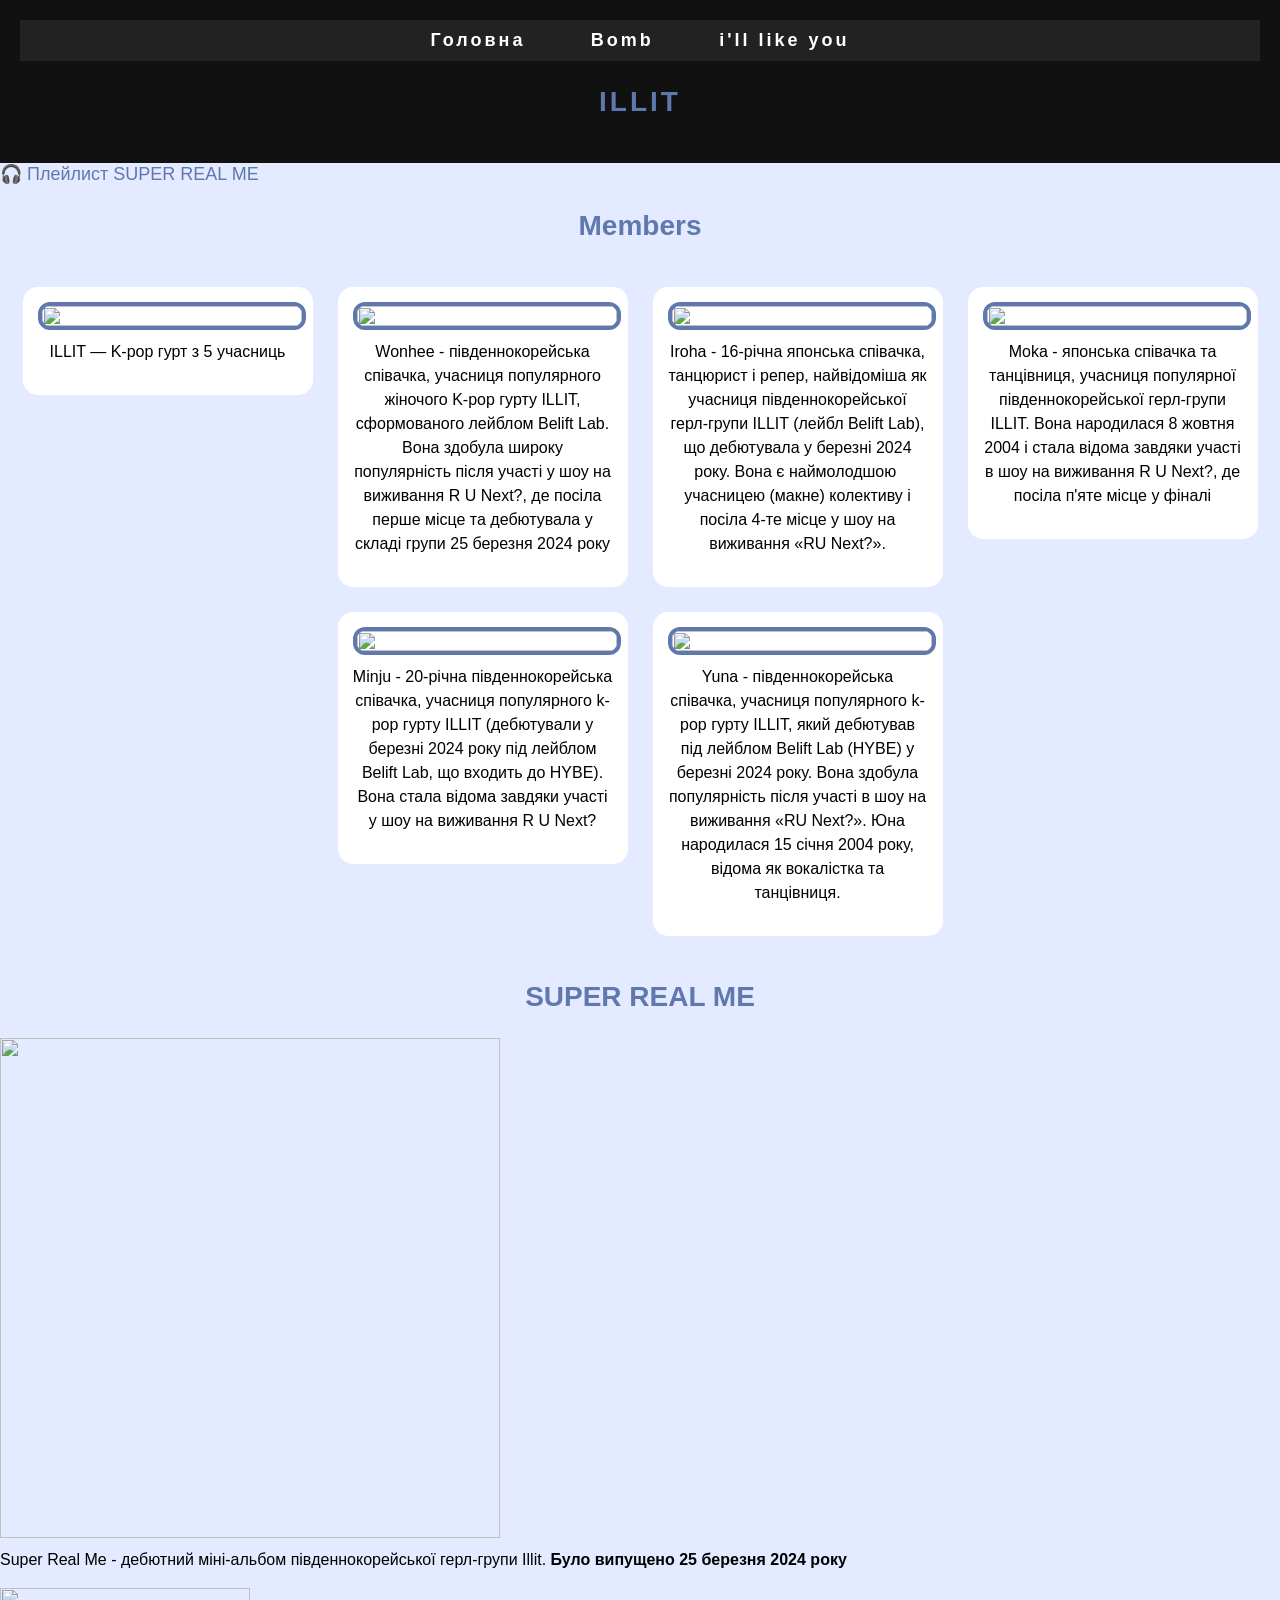
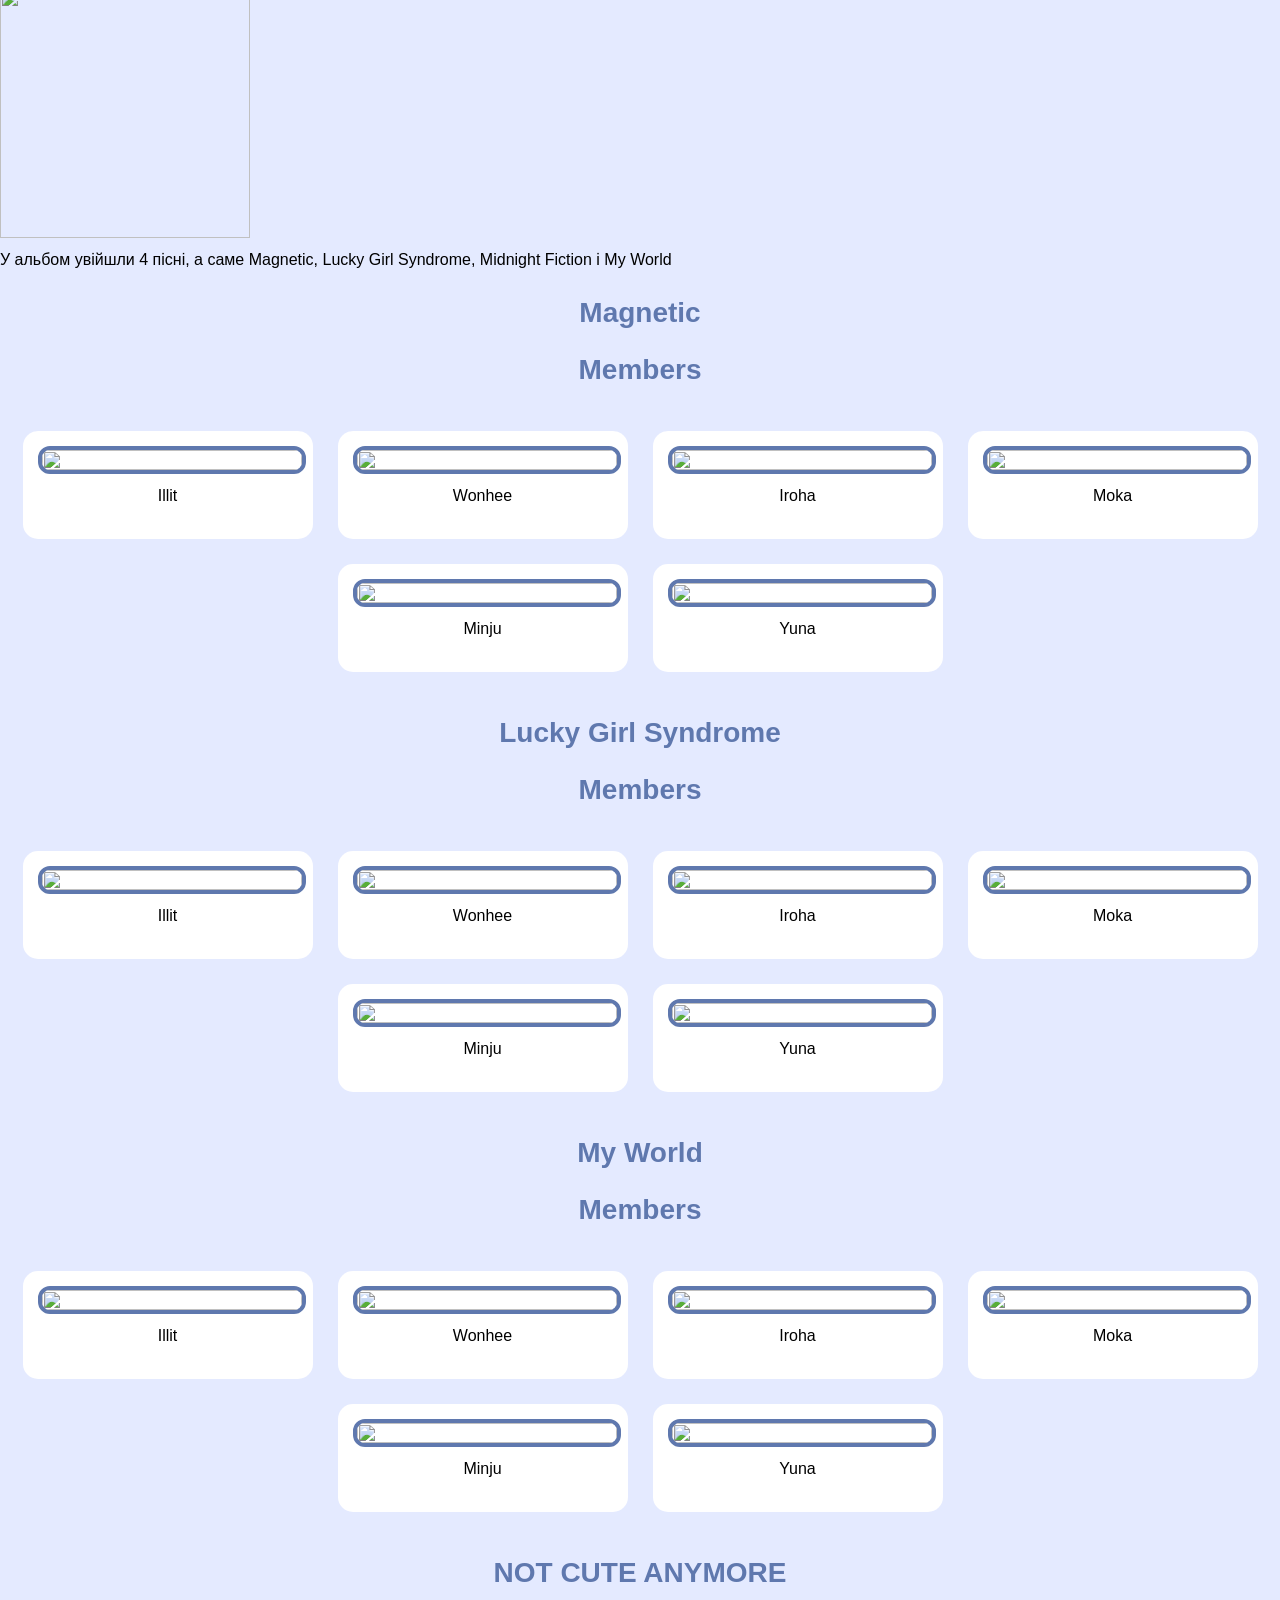
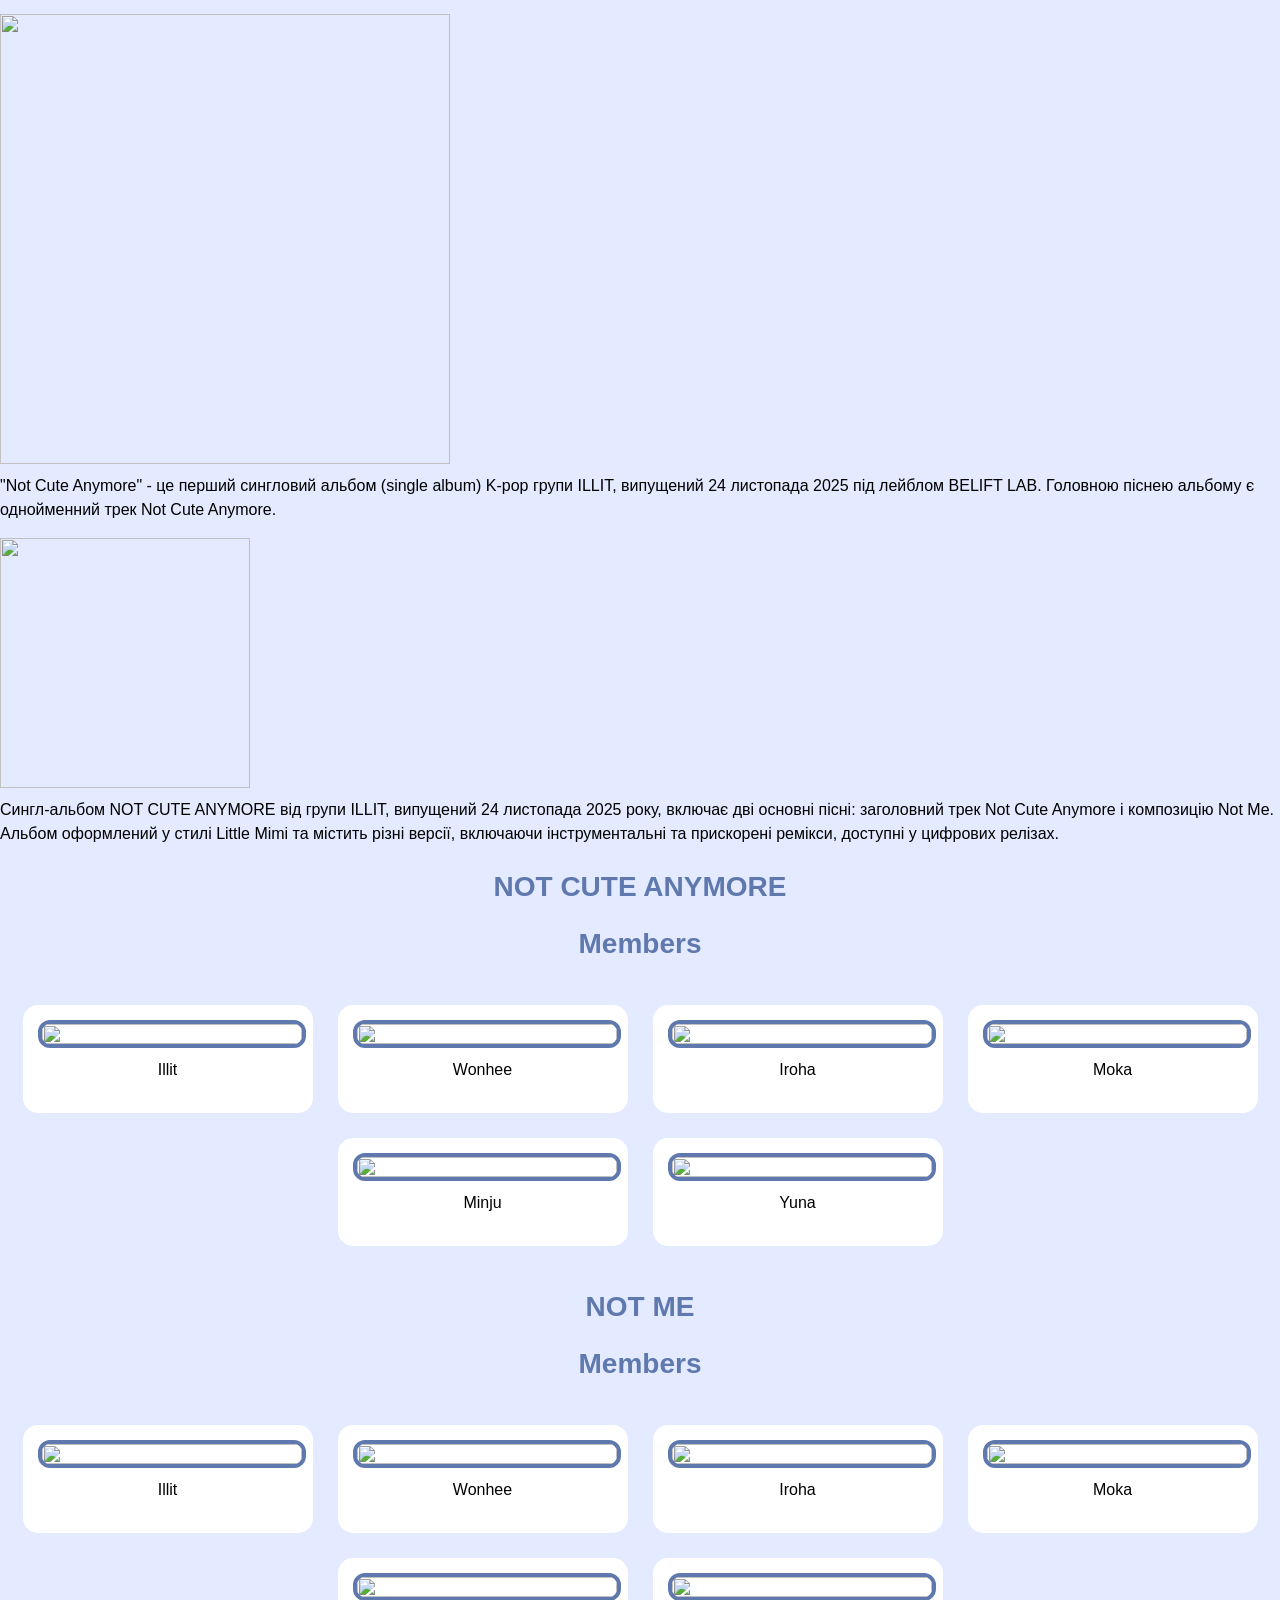
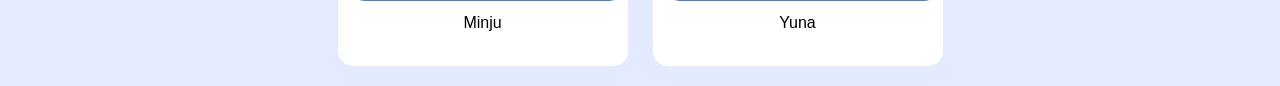
==== index.html @ 4dceac0a "Add files via upload" ====
<html>

<head>
    <meta charset="UTF-8">
    <meta name="viewport" content="width=device-width, initial-scale=1.0">
    <title>ILLIT</title>
    <link rel="stylesheet" href="./style.css">
</head>

<body>

<header>
      <nav>
    <a href="./index.html">Головна</a>
    <a href="./third.html">Bomb</a>
    <a href="./ill-like-you.html">i'll like you</a>
</nav>

    <h1>ILLIT</h1>

</header>
 <a class="playlist" href="https://open.spotify.com/album/6irebIc6UO8fN0jl4UlzBS" target="_blank">
        🎧 Плейлист SUPER REAL ME
    </a>
<section id="members">
    <h1>Members</h1>

    <div class="flex-container">

        <div class="flex-item">
            <img src="https://assets.teenvogue.com/photos/66159eef540395ea08670ec2/4:3/w_2664,h_1998,c_limit/ILLIT_MV%20behind_all.jpg">
            <p>ILLIT — K-pop гурт з 5 учасниць</p>
        </div>

        <div class="flex-item">
            <img src="https://pbs.twimg.com/media/FyttVuWacAAijnt.jpg">
            <p>Wonhee - південнокорейська співачка, учасниця популярного жіночого K-pop гурту ILLIT, сформованого лейблом Belift Lab. Вона здобула широку популярність після участі у шоу на виживання R U Next?, де посіла перше місце та дебютувала у складі групи 25 березня 2024 року</p>
        </div>

        <div class="flex-item">
            <img src="https://preview.redd.it/two-years-since-yunah-minju-moka-wonhee-and-iroha-were-v0-omhc83mke67f1.jpg?width=960&format=pjpg&auto=webp&s=5dd8e9380f939fc82c37ef34180e0bcf921c56f0">
            <p>Iroha - 16-річна японська співачка, танцюрист і репер, найвідоміша як учасниця південнокорейської герл-групи ILLIT (лейбл Belift Lab), що дебютувала у березні 2024 року. Вона є наймолодшою ​​учасницею (макне) колективу і посіла 4-те місце у шоу на виживання «RU Next?».</p>
        </div>

        <div class="flex-item">
            <img src="https://preview.redd.it/two-years-since-yunah-minju-moka-wonhee-and-iroha-were-v0-zmd9czlke67f1.jpg?width=960&format=pjpg&auto=webp&s=286d8e09d0688b36b14666c934eb83858240eafb">
            <p>Moka - японська співачка та танцівниця, учасниця популярної південнокорейської герл-групи ILLIT. Вона народилася 8 жовтня 2004 і стала відома завдяки участі в шоу на виживання R U Next?, де посіла п'яте місце у фіналі</p>
        </div>

        <div class="flex-item">
            <img src="https://preview.redd.it/two-years-since-yunah-minju-moka-wonhee-and-iroha-were-v0-dtmwzlkke67f1.jpg?width=960&format=pjpg&auto=webp&s=2faf556a901dafd594fff46de918beddff55215f">
            <p>Minju - 20-річна південнокорейська співачка, учасниця популярного k-pop гурту ILLIT (дебютували у березні 2024 року під лейблом Belift Lab, що входить до HYBE). Вона стала відома завдяки участі у шоу на виживання R U Next?</p>
        </div>

        <div class="flex-item">
            <img src="https://preview.redd.it/two-years-since-yunah-minju-moka-wonhee-and-iroha-were-v0-1umg21mke67f1.jpg?width=960&format=pjpg&auto=webp&s=b181b8edbb0db3b9955b3c21e5742a9f9006310c">
            <p>Yuna - південнокорейська співачка, учасниця популярного k-pop гурту ILLIT, який дебютував під лейблом Belift Lab (HYBE) у березні 2024 року. Вона здобула популярність після участі в шоу на виживання «RU Next?». Юна народилася 15 січня 2004 року, відома як вокалістка та танцівниця.</p>
        </div>

    </div>
</section>

<section>
    <h1>SUPER REAL ME</h1>

    <img src="https://external-preview.redd.it/illit-the-1st-mini-album-super-real-me-concept-photo-2-v0-JIJ5BcmouqmWzDwnbiLWCbqFBo3it1z-0zXvjytGYCc.jpg?width=1080&crop=smart&auto=webp&s=e4f0838d8b434d05a16f8d51ca376589dfa2cb67" height="500">
    <p>Super Real Me - дебютний міні-альбом південнокорейської герл-групи Illit.<b> Було випущено 25 березня 2024 року</b>
    </p>

    <img src="https://upload.wikimedia.org/wikipedia/az/e/e0/Super_Real_Me.jpg" height="250">
    <p>У альбом увійшли 4 пісні, а саме Magnetic, Lucky Girl Syndrome, Midnight Fiction і My World  <br>
     </p>
</section>

<section>
     <h1>Magnetic</h1>
    <h1>Members</h1>

    <div class="flex-container">

        <div class="flex-item">
            <img src="https://static.promediateknologi.id/crop/0x0:0x0/750x500/webp/photo/p1/916/2024/04/17/KPOPCHART-V2-45-1628223377.jpg">
            <p>Illit</p>
        </div>

        <div class="flex-item">
            <img src="https://i.pinimg.com/736x/90/a4/0b/90a40b3f7d053f3441adc311bbbbee33.jpg">
            <p>Wonhee</p>
        </div>

        <div class="flex-item">
            <img src="https://i.pinimg.com/736x/3c/b2/4f/3cb24f2495f8e0595e18c3edc4609a79.jpg">
            <p>Iroha</p>
        </div>

        <div class="flex-item">
            <img src="https://i.pinimg.com/736x/64/5c/6b/645c6b7ff4efee959c81b7510c633456.jpg">
            <p>Moka</p>
        </div>

        <div class="flex-item">
            <img src="https://i.pinimg.com/736x/e0/b1/9e/e0b19eeff566a6803da57a9ebfa50533.jpg">
            <p>Minju</p>
        </div>

        <div class="flex-item">
            <img src="https://i.pinimg.com/736x/5a/6d/49/5a6d497bd2f6cd7b32859ec21201b591.jpg">
            <p>Yuna</p>
        </div>

    </div>
</section>

<section>
     <h1>Lucky Girl Syndrome</h1>
    <h1>Members</h1>

    <div class="flex-container">

        <div class="flex-item">
            <img src="https://i.ytimg.com/vi/UCmgGZbfjmk/maxresdefault.jpg">
            <p>Illit</p>
        </div>

        <div class="flex-item">
            <img src="https://i.pinimg.com/736x/59/2b/d0/592bd0164adc0c16787477d96763fa41.jpg">
            <p>Wonhee</p>
        </div>

        <div class="flex-item">
            <img src="https://i.pinimg.com/736x/e3/ee/c6/e3eec67e5429949c3a749bca8076a9d9.jpg">
            <p>Iroha</p>
        </div>

        <div class="flex-item">
            <img src="https://i.pinimg.com/736x/47/b7/3e/47b73e838851405295ce9f1fc67551f5.jpg">
            <p>Moka</p>
        </div>

        <div class="flex-item">
            <img src="https://i.pinimg.com/736x/5d/6b/c8/5d6bc80c9ffb72f11d65eaccfc0305a7.jpg">
            <p>Minju</p>
        </div>

        <div class="flex-item">
            <img src="https://i.pinimg.com/736x/31/2c/22/312c2245c01663580aec7047f0d91246.jpg">
            <p>Yuna</p>
        </div>

    </div>
</section>

<section>
     <h1>My World</h1>
    <h1>Members</h1>
<section>
    <div class="flex-container">

        <div class="flex-item">
            <img src="https://notjustok.com/wp-content/uploads/2024/04/ILLIT-3-scaled.jpg">
            <p>Illit</p>
        </div>

        <div class="flex-item">
            <img src="https://i.pinimg.com/736x/76/c6/9e/76c69eecaf8874b6975e3fb94e428360.jpg">
            <p>Wonhee</p>
        </div>

        <div class="flex-item">
            <img src="https://i.pinimg.com/736x/21/91/c6/2191c66aed760b9021698b90e80ebe2f.jpg">
            <p>Iroha</p>
        </div>

        <div class="flex-item">
            <img src="https://kpopping.com/documents/39/4/1600/240328-ILLIT-Moka-Magnetic-and-My-World-at-M-Countdown-documents-8.jpeg">
            <p>Moka</p>
        </div>

        <div class="flex-item">
            <img src="https://i.pinimg.com/736x/cb/3e/ec/cb3eeccb69ab1daf911e814a812861eb.jpg">
            <p>Minju</p>
        </div>

        <div class="flex-item">
            <img src="https://kpopping.com/documents/ec/4/800/240328-ILLIT-Yunah-Magnetic-and-My-World-at-M-Countdown-documents-7.jpeg?v=22225">
            <p>Yuna</p>
        </div>

    </div>
</section>

<section>
    <h1>NOT CUTE ANYMORE</h1>

    <img src="https://i.ytimg.com/vi/x_RYZsOfpKY/hq720.jpg?sqp=-oaymwEhCK4FEIIDSFryq4qpAxMIARUAAAAAGAElAADIQj0AgKJD&rs=AOn4CLBOoKC_s7VR6SKVc_y1qYRIxMcEew" height="450">
    <p>"Not Cute Anymore" - це перший сингловий альбом (single album) K-pop групи ILLIT, випущений 24 листопада 2025 під лейблом BELIFT LAB. Головною піснею альбому є однойменний трек Not Cute Anymore.</p>

    <img src="https://images.genius.com/7a35ea1d4108842883df1d0e4e47d8b6.1000x1000x1.png" height="250">
    <p>Сингл-альбом NOT CUTE ANYMORE від групи ILLIT, випущений 24 листопада 2025 року, включає дві основні пісні: заголовний трек Not Cute Anymore і композицію Not Me. Альбом оформлений у стилі Little Mimi та містить різні версії, включаючи інструментальні та прискорені ремікси, доступні у цифрових релізах.  <br>
     </p>
</section>

<section>
     <h1>NOT CUTE ANYMORE</h1>
    <h1>Members</h1>
<section>
    <div class="flex-container">

        <div class="flex-item">
            <img src="https://phinf.wevpstatic.net/MjAyNTExMTJfMjA2/MDAxNzYyOTU0NTY3NDk5.lLv0MbQ99DF8VbThzN3hqcVHc4JCP-eNR7Kde6yO9kgg.UUpK2kpg5P87V5lyLHERTXEfjUH6cCYOELnOmjFyWOIg.JPEG/21e77f49-be1a-43c1-a038-ab9f52b9271d.jpeg?type=w670">
            <p>Illit</p>
        </div>

        <div class="flex-item">
            <img src="https://i.redd.it/251110-illit-1st-single-album-not-cute-anymore-not-cute-v0-7ofjcormif0g1.jpg?width=2848&format=pjpg&auto=webp&s=043cb0a573ac6fac52ab0039e375cc6a3a396517">
            <p>Wonhee</p>
        </div>

        <div class="flex-item">
            <img src="https://i.redd.it/251110-illit-1st-single-album-not-cute-anymore-not-cute-v0-d5febwq7if0g1.jpg?width=2848&format=pjpg&auto=webp&s=0b62494f3c1f438360ee4a1d343cb8ac31a47584">
            <p>Iroha</p>
        </div>

        <div class="flex-item">
            <img src="https://preview.redd.it/251110-illit-1st-single-album-not-cute-anymore-not-cute-v0-k8ca40jhif0g1.jpg?width=640&crop=smart&auto=webp&s=cd296413ddf7a47bb7d480c3be307affdacfa8fa">
            <p>Moka</p>
        </div>

        <div class="flex-item">
            <img src="https://preview.redd.it/251110-illit-1st-single-album-not-cute-anymore-not-cute-v0-97ilkbadif0g1.jpg?width=640&crop=smart&auto=webp&s=14ed8d8c76ff9a326ad8d52d6b5c6b85332676b5">
            <p>Minju</p>
        </div>

        <div class="flex-item">
            <img src="https://preview.redd.it/251110-illit-1st-single-album-not-cute-anymore-not-cute-v0-mo4xl6i1if0g1.jpg?width=640&crop=smart&auto=webp&s=5f55486e2353ad7a7a6043ba3bf97cc3968c5511">
            <p>Yuna</p>
        </div>

    </div>
</section>

<section>
    <h1>NOT ME</h1>
    <h1>Members</h1>
<section>
    <div class="flex-container">

        <div class="flex-item">
            <img src="https://preview.redd.it/260206-illit-not-me-v0-fm4xehr8pvhg1.jpeg?width=1200&format=pjpg&auto=webp&s=a750e726788348b08f17fc1ffa912baaf6096602">
            <p>Illit</p>
        </div>

        <div class="flex-item">
            <img src="https://www.billboard.com/wp-content/uploads/2025/11/02-ILLIT-bb-korea-billboard-1200.jpg?w=240">
            <p>Wonhee</p>
        </div>

        <div class="flex-item">
            <img src="https://www.billboard.com/wp-content/uploads/2025/11/03-ILLIT-bb-korea-billboard-1200.jpg?w=240">
            <p>Iroha</p>
        </div>

        <div class="flex-item">
            <img src="https://www.billboard.com/wp-content/uploads/2025/11/04-ILLIT-bb-korea-billboard-1200.jpg?w=240">
            <p>Moka</p>
        </div>

        <div class="flex-item">
            <img src="https://www.billboard.com/wp-content/uploads/2025/11/06-ILLIT-bb-korea-billboard-1200.jpg?w=240">
            <p>Minju</p>
        </div>

        <div class="flex-item">
            <img src="https://www.billboard.com/wp-content/uploads/2025/11/05-ILLIT-bb-korea-billboard-1200.jpg?w=240">
            <p>Yuna</p>
        </div>

    </div>
</section>

</body>
</html>
---- style.css ----
body {
    font-family: Arial, sans-serif;
    background-color: #E4EAFF;
    color: #000;
    margin: 0;
}


header {
    background-color: #111;
    color: white;
    padding: 20px;
    text-align: center;
    letter-spacing: 3px;
}



h1 {
    margin: 0;
    font-size: 28px;
}


.flex-container {
    display: flex;
    flex-wrap: wrap;
    gap: 25px;
    justify-content: center;
    align-items: flex-start;
    padding: 20px;
}

.flex-item {
    flex: 1 1 260px;
    max-width: 260px;
    text-align: center;
    background-color: #ffffff;
    padding: 15px;
    border-radius: 15px;
    transition: transform 0.3s ease, box-shadow 0.3s ease;
}

.flex-item:hover {
    transform: translateY(-8px) scale(1.05);
    box-shadow: 0 10px 25px rgba(95, 120, 174, 0.4);
}


.flex-item img {
    width: 100%;
    height: auto;
    border: 4px solid #5F78AE;
    border-radius: 12px;
    transition: 0.3s;
}

.flex-item:hover img {
    border-color: #A9E0F0;
    filter: brightness(1.1);
}

h1 {
    color: #5F78AE;
    text-align: center;
    margin: 25px 0;
}


p {
    color: #000;
    font-size: 16px;
    line-height: 1.5;
    margin-top: 10px;
}


a {
    color: #5F78AE;
    font-size: 18px;
    text-decoration: none;
    transition: color 0.3s;
}

a:hover {
    color: #2d3f73;
    text-decoration: underline;
}
/* ===== NAVIGATION ===== */
nav {
    background-color: #222;
    padding: 10px 0;
    text-align: center;
}

nav a {
    color: white;
    text-decoration: none;
    margin: 0 15px;
    font-weight: bold;
    padding: 8px 14px;
    border-radius: 20px;
    transition: 0.3s;
}

nav a:hover {
    background-color: #c000a0;
}
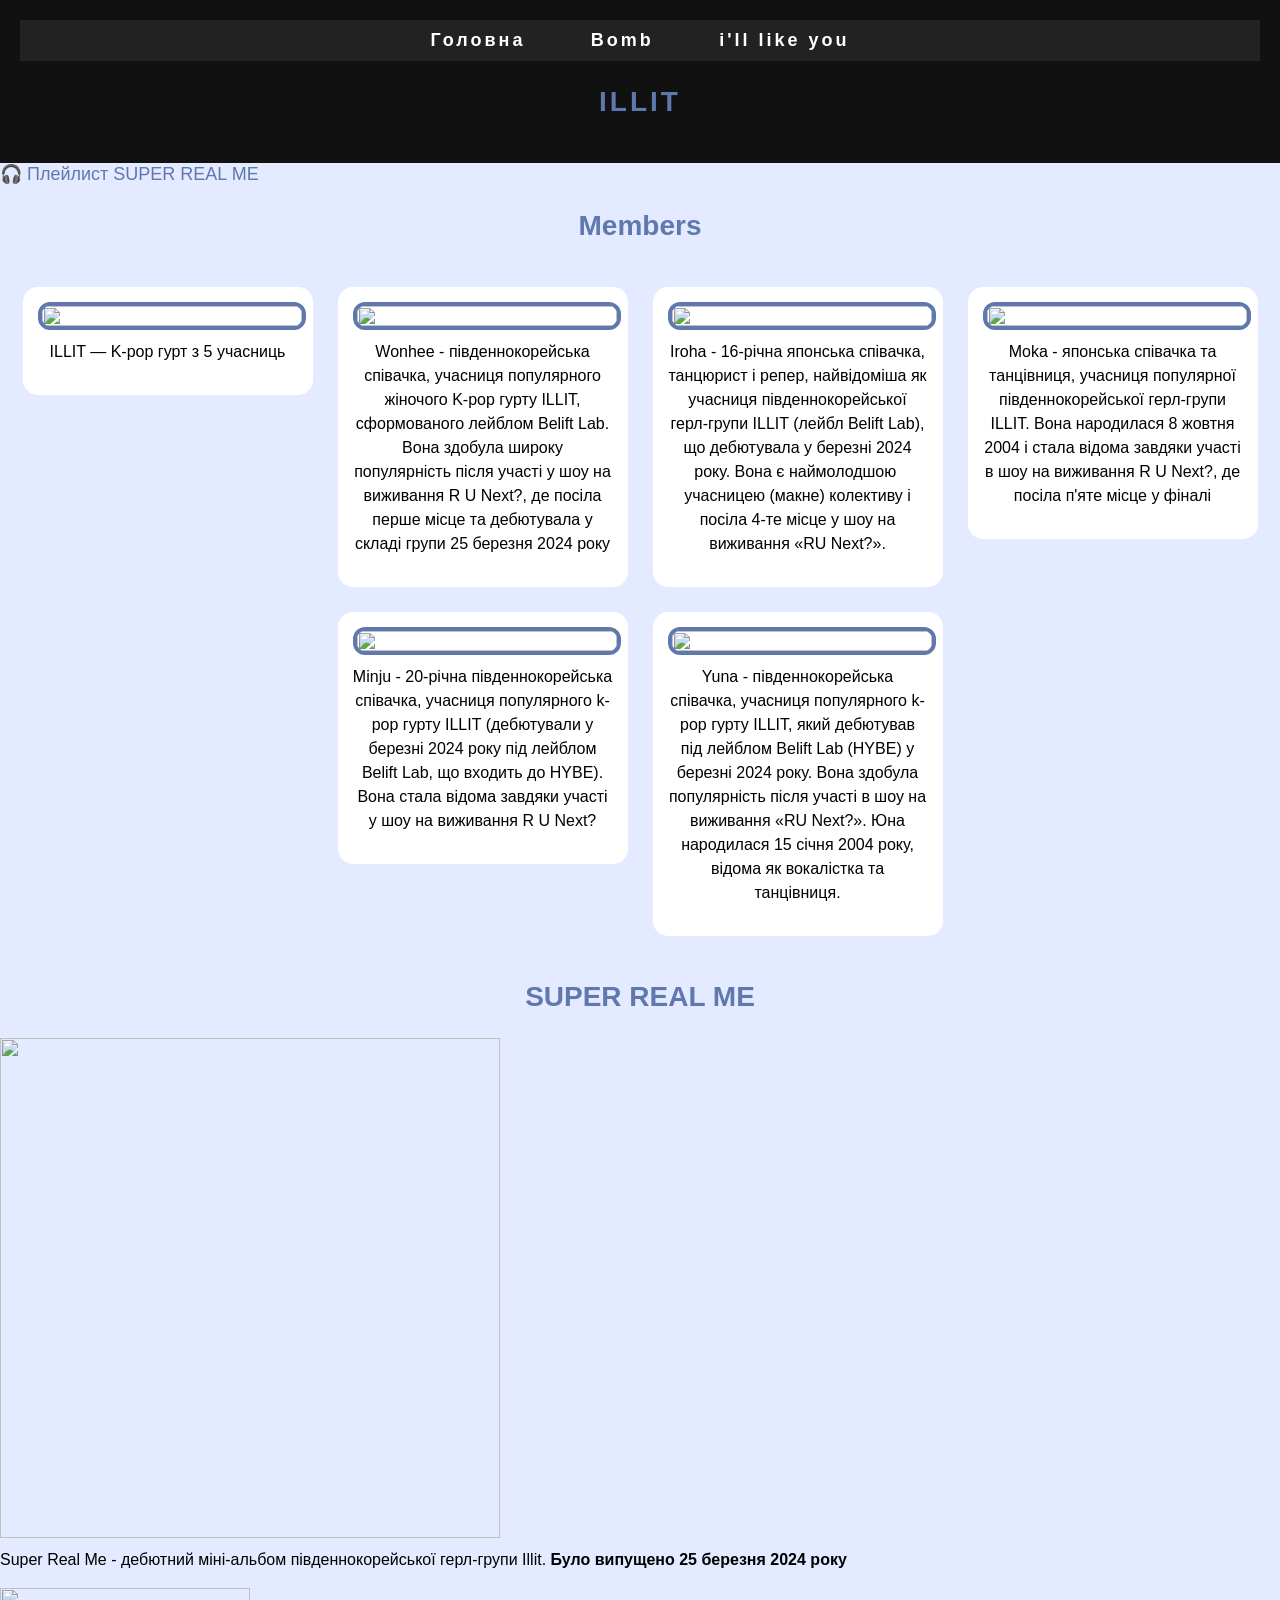
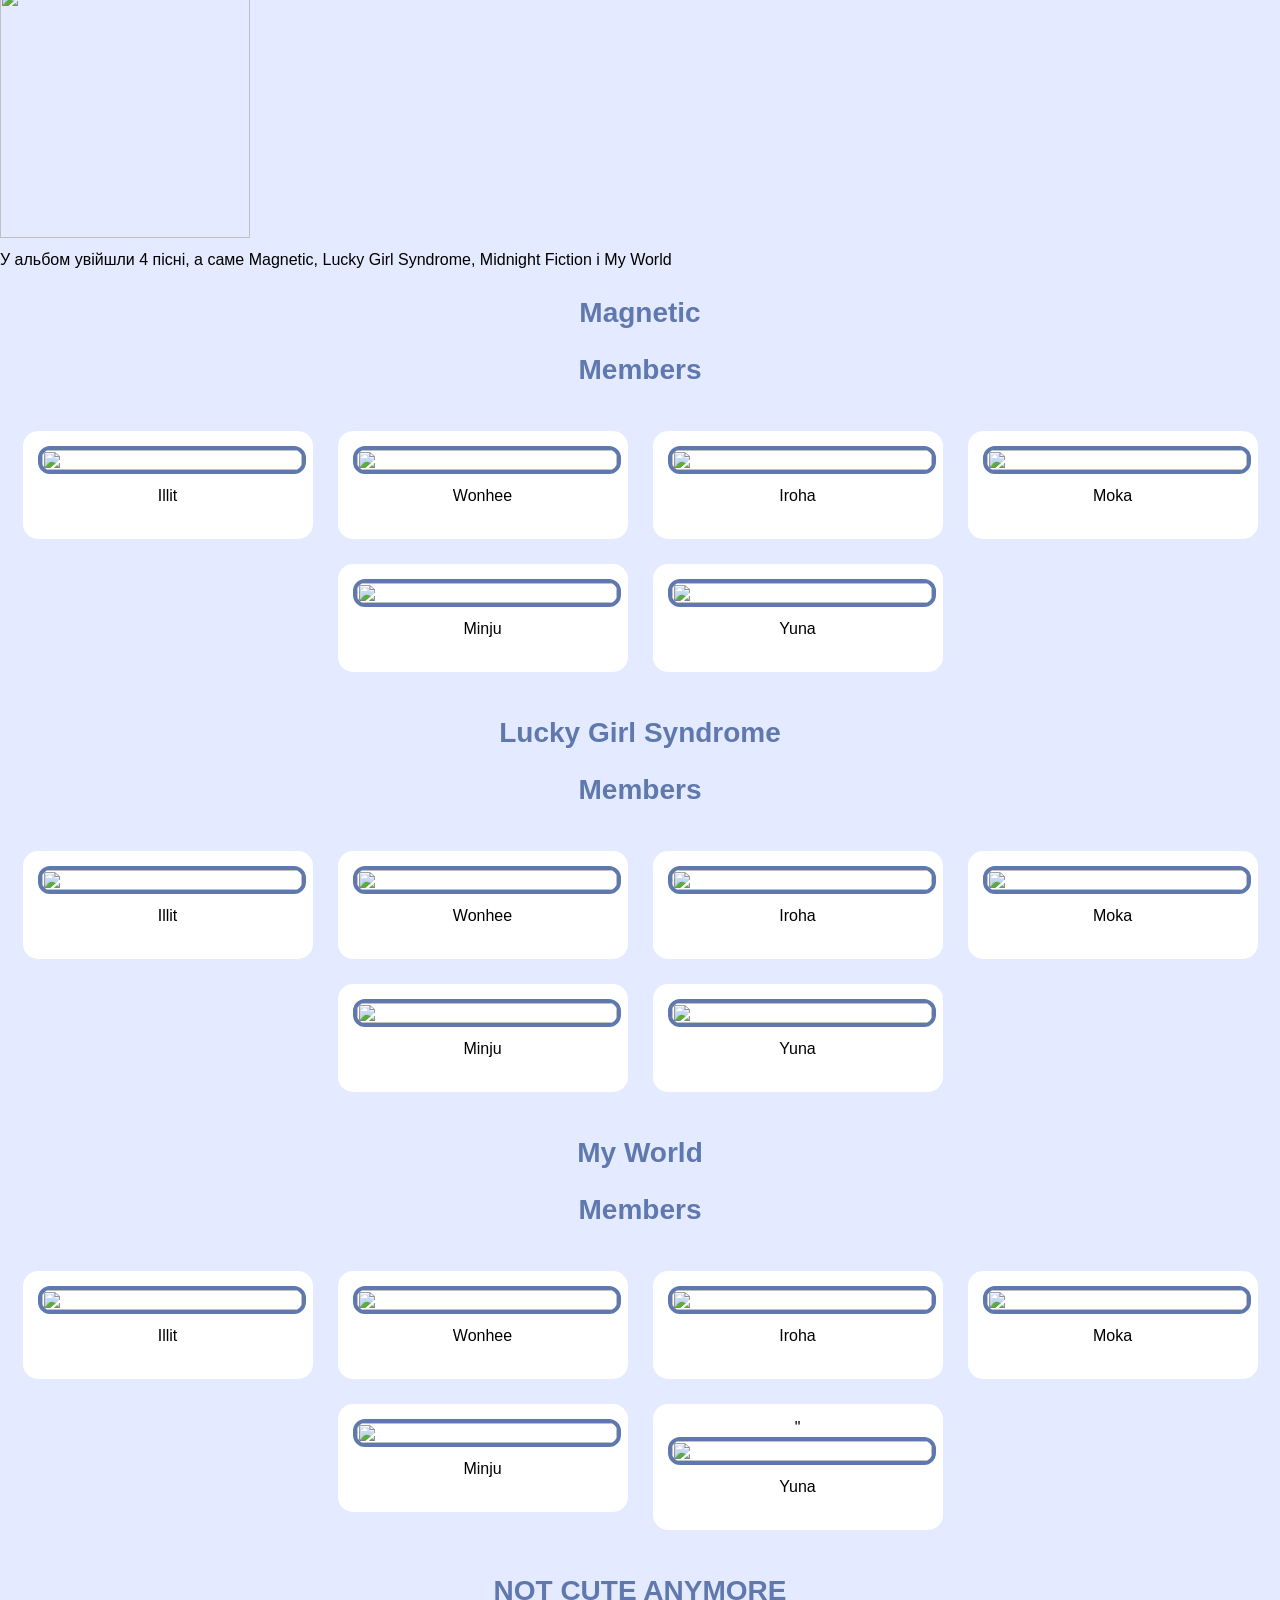
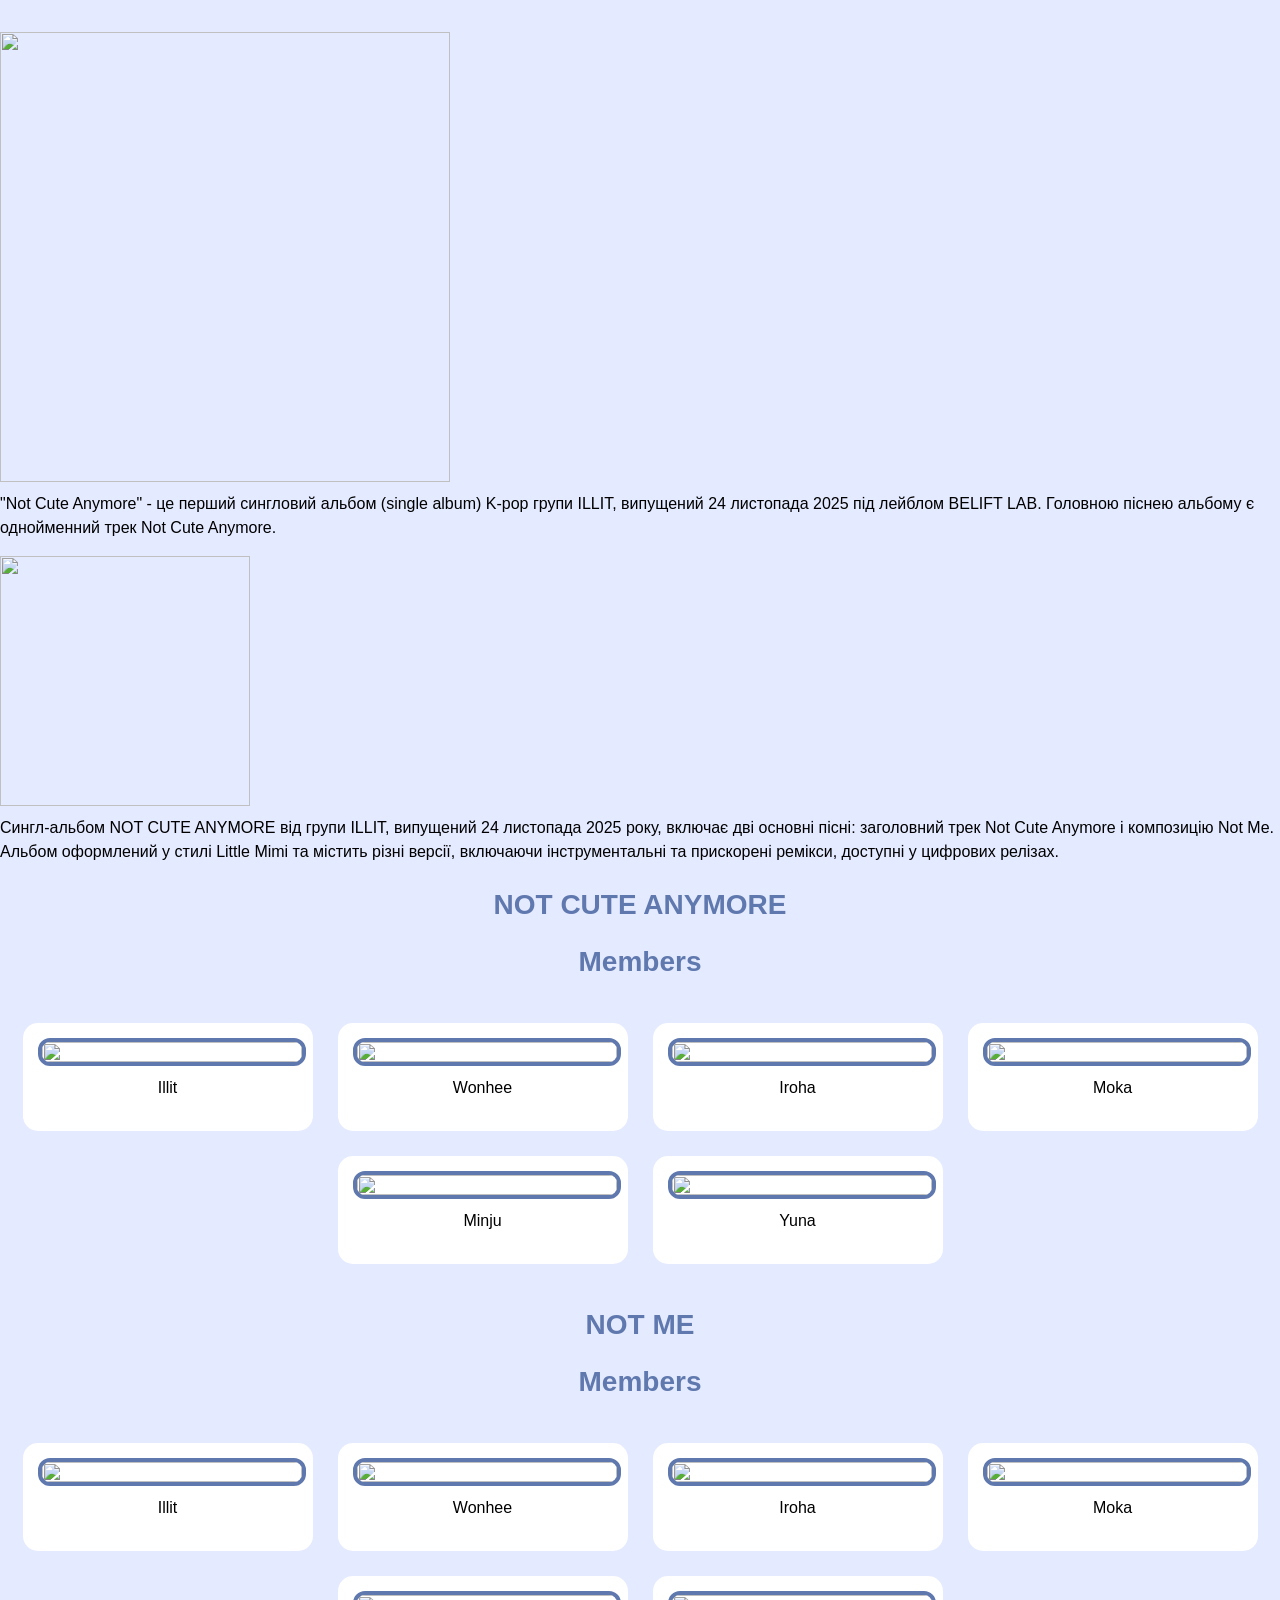
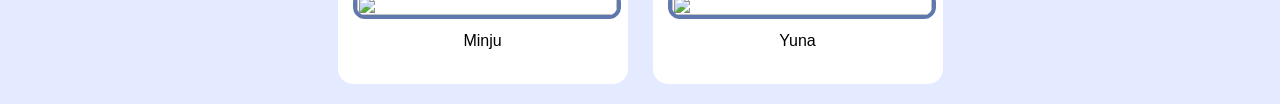
==== commit e1b06d83: "Replace image source for Yuna in index.html" ====
--- a/index.html
+++ b/index.html
@@ -94,7 +94,7 @@
         </div>
 
         <div class="flex-item">
-            <img src="https://i.pinimg.com/736x/64/5c/6b/645c6b7ff4efee959c81b7510c633456.jpg">
+            <img src="https://legacy.kpopping.com/39/4/240328-ILLIT-Moka-Magnetic-and-My-World-at-M-Countdown-documents-8.jpeg">
             <p>Moka</p>
         </div>
 
@@ -104,7 +104,7 @@
         </div>
 
         <div class="flex-item">
-            <img src="https://i.pinimg.com/736x/5a/6d/49/5a6d497bd2f6cd7b32859ec21201b591.jpg">
+            <img src="https://legacy.kpopping.com/2f/0/240328-ILLIT-Yunah-Magnetic-and-My-World-at-M-Countdown-documents-8.jpeg">
             <p>Yuna</p>
         </div>
 
@@ -172,7 +172,7 @@
         </div>
 
         <div class="flex-item">
-            <img src="https://kpopping.com/documents/39/4/1600/240328-ILLIT-Moka-Magnetic-and-My-World-at-M-Countdown-documents-8.jpeg">
+            <img src="https://preview.redd.it/240405-illit-my-world-240403-performance-photos-mbc-m-show-v0-oxyhf7hxr8tc1.jpg?width=640&crop=smart&auto=webp&s=4bba9f51f21876b828b50354f0e9824c54560c67">
             <p>Moka</p>
         </div>
 
@@ -181,8 +181,8 @@
             <p>Minju</p>
         </div>
 
-        <div class="flex-item">
-            <img src="https://kpopping.com/documents/ec/4/800/240328-ILLIT-Yunah-Magnetic-and-My-World-at-M-Countdown-documents-7.jpeg?v=22225">
+        <div class="flex-item">"
+            <img src="https://legacy.kpopping.com/2f/0/240328-ILLIT-Yunah-Magnetic-and-My-World-at-M-Countdown-documents-8.jpeg">
             <p>Yuna</p>
         </div>
 
